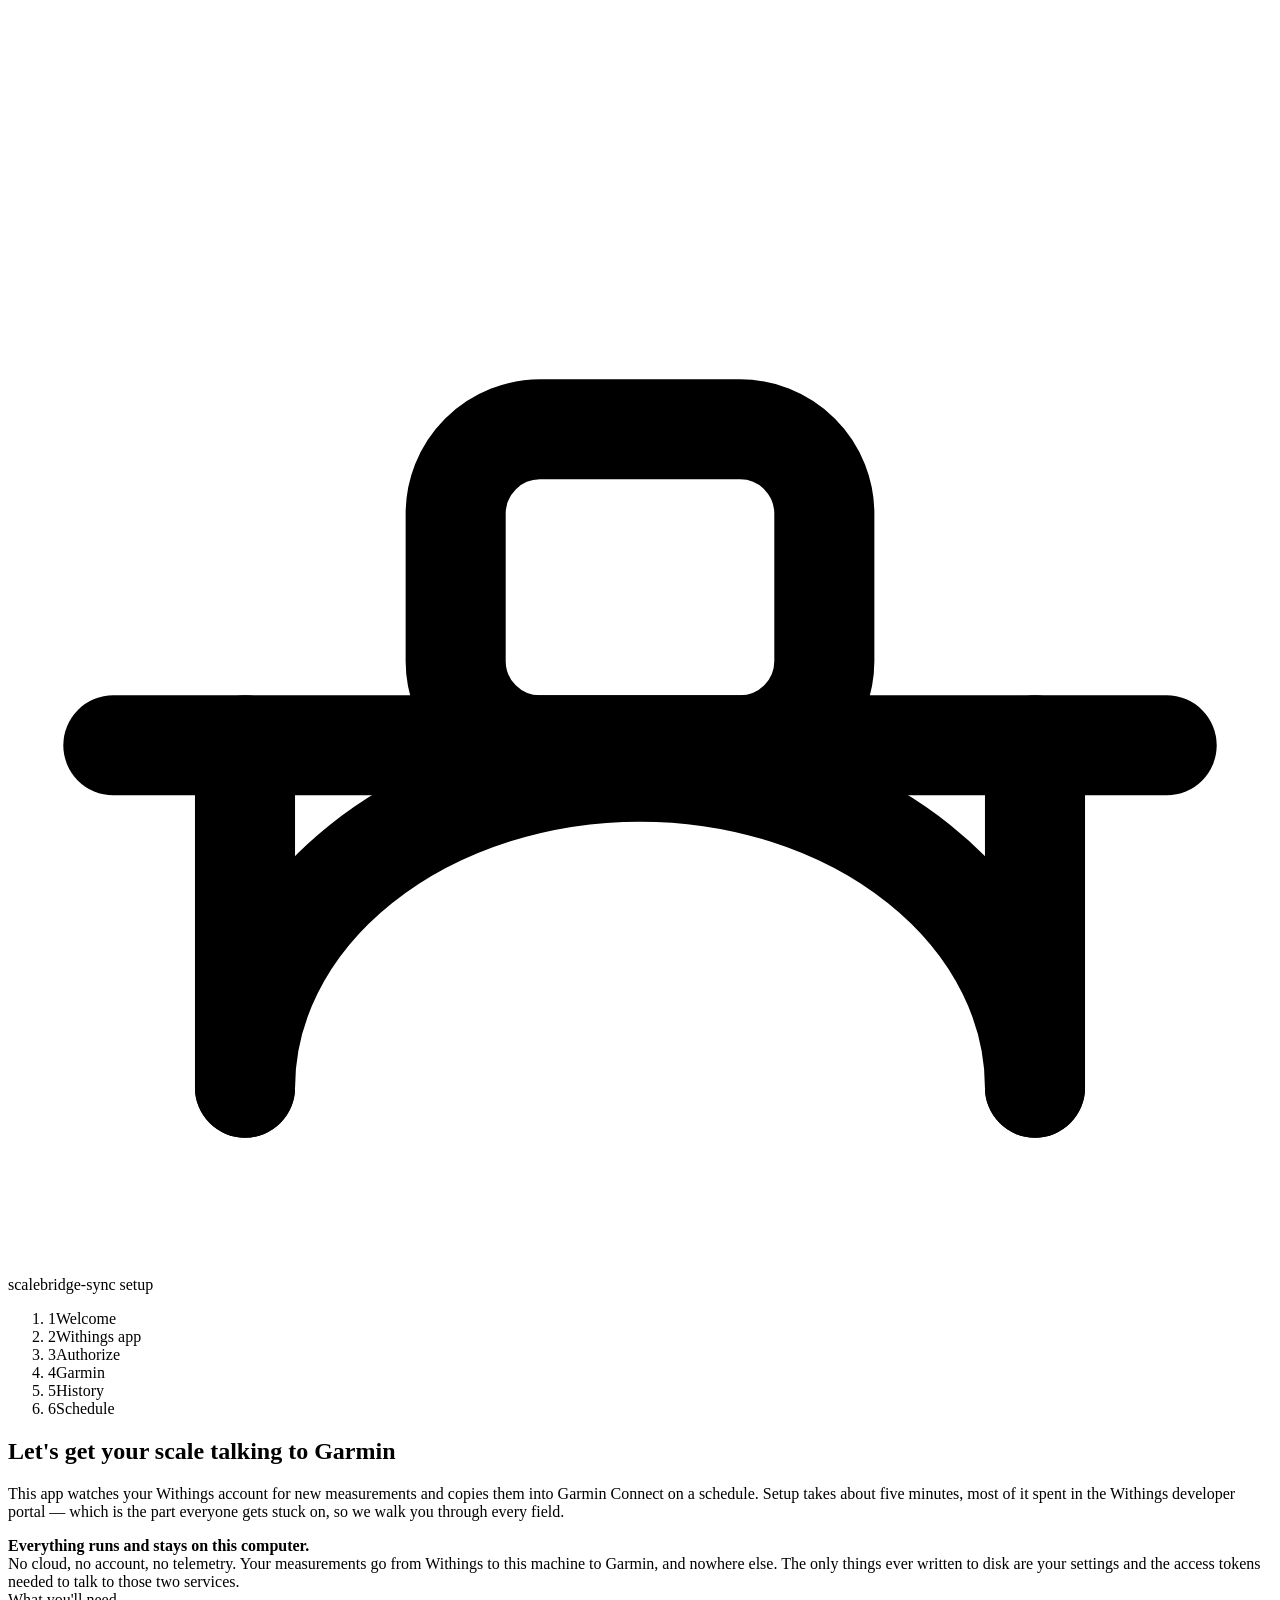
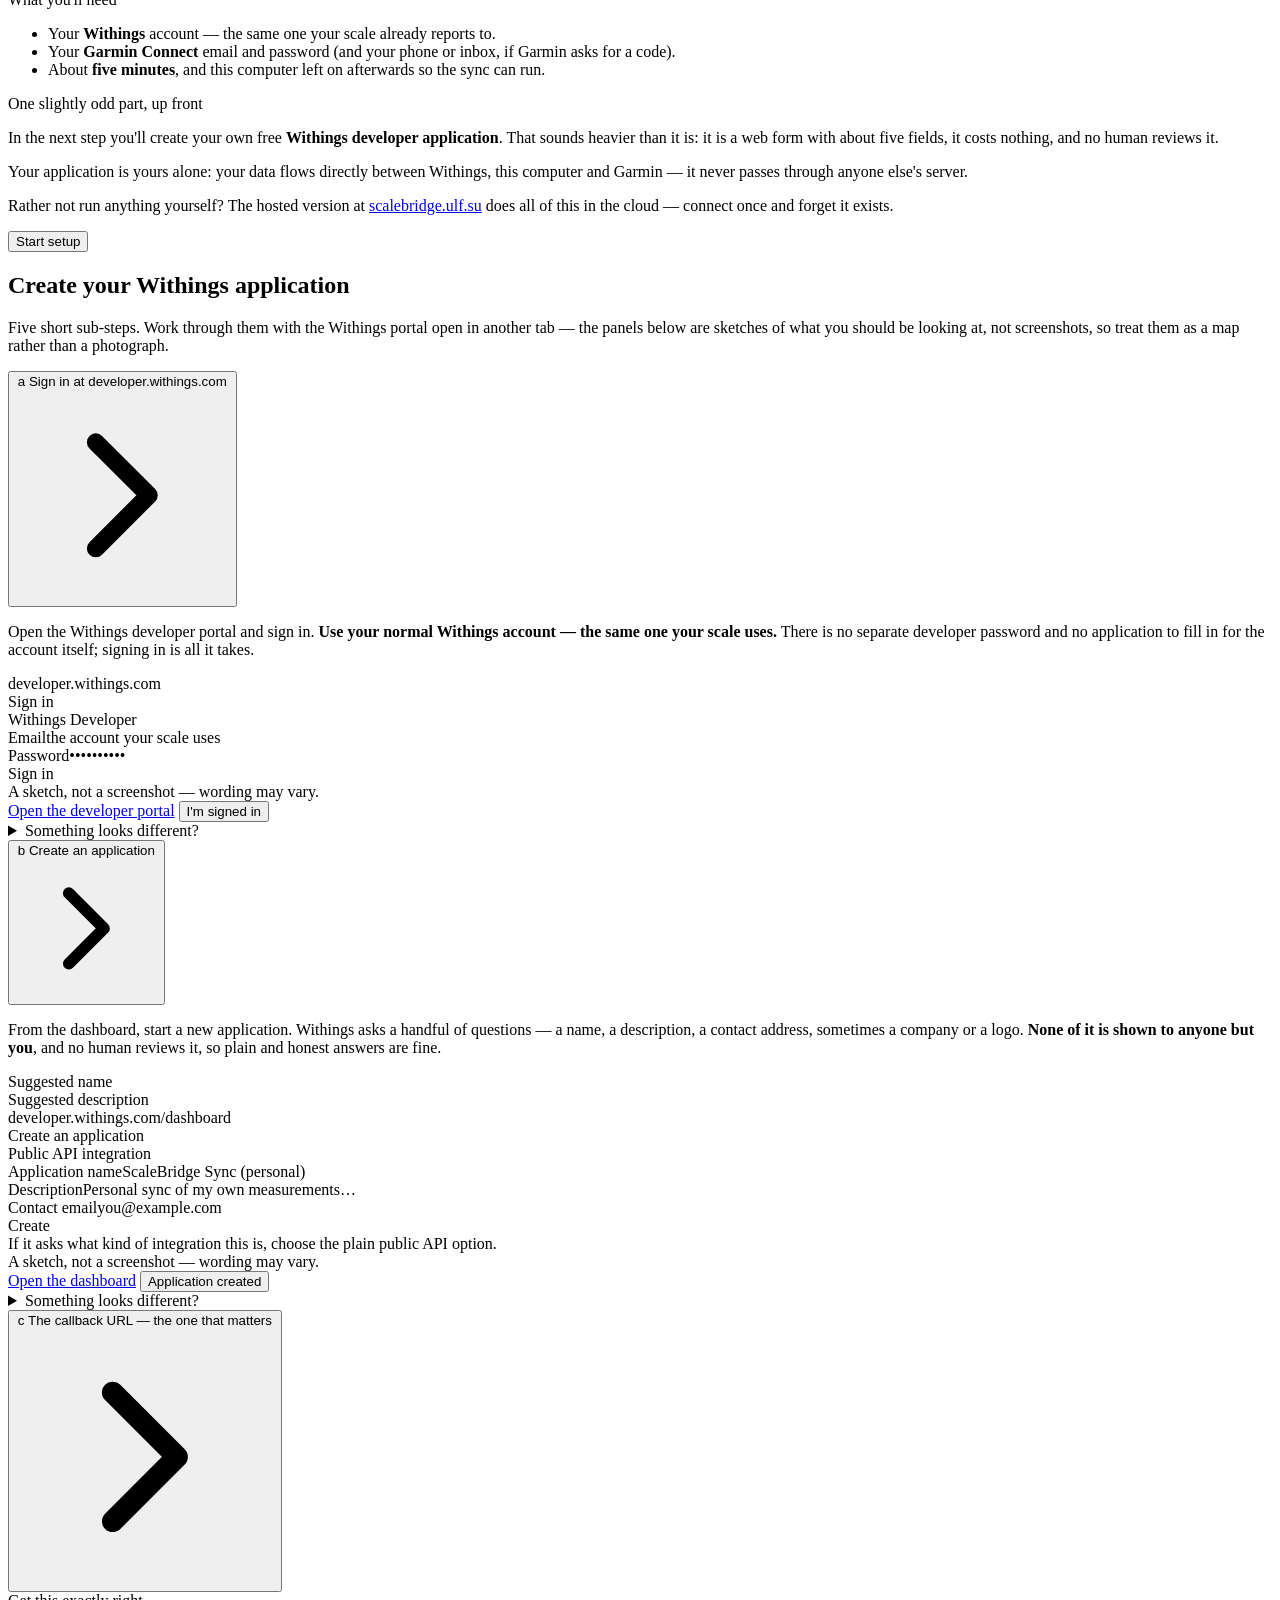
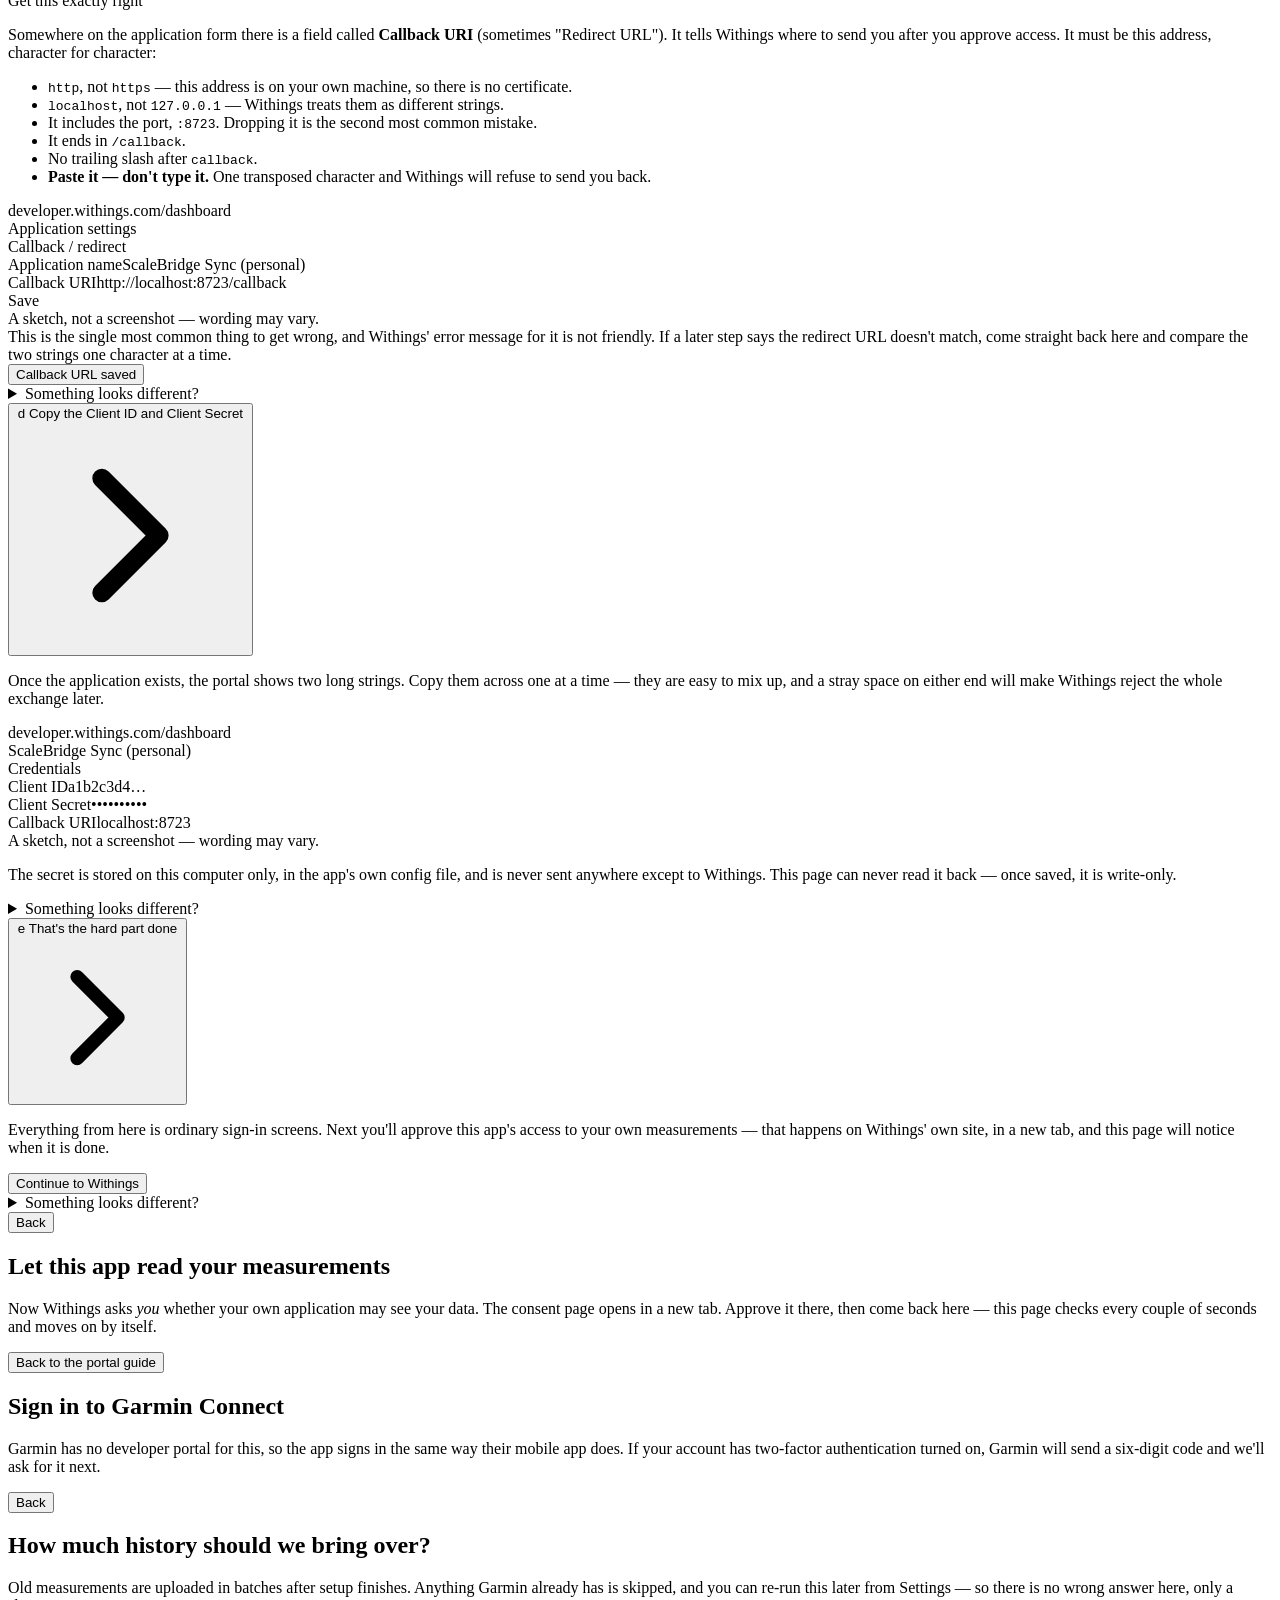
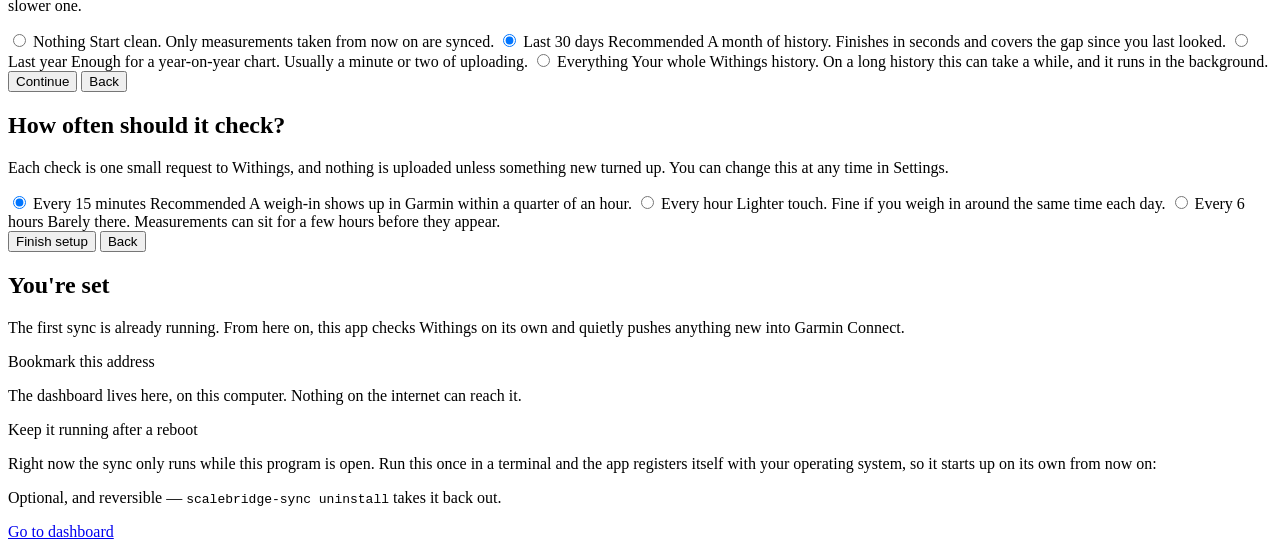
==== internal/webui/static/setup.html @ 3755c09a "scalebridge-sync: self-hosted Withings to Garmin Connect sync Single binary with a local web UI: a g" ====
<!doctype html>
<html lang="en">
<head>
<meta charset="utf-8">
<meta name="viewport" content="width=device-width, initial-scale=1">
<meta name="robots" content="noindex">
<title>Set up · scalebridge-sync</title>
<link rel="icon" href="/static/img/favicon.svg" type="image/svg+xml">
<link rel="stylesheet" href="/static/app.css">
</head>
<body>

<header class="wz-header">
  <span class="brand">
    <svg viewBox="0 0 24 24" fill="none" stroke="currentColor" stroke-width="1.9" stroke-linecap="round" stroke-linejoin="round" aria-hidden="true">
      <path d="M2 14h20"/><path d="M4.5 14v6.5"/><path d="M19.5 14v6.5"/>
      <path d="M4.5 20.5a7.5 6 0 0 1 15 0"/><rect x="8.5" y="8" width="7" height="6" rx="1.6"/>
    </svg>
    <span>
      <span class="brand-name">scalebridge-sync</span>
      <span class="brand-sub">setup</span>
    </span>
  </span>
</header>

<noscript>
  <div class="noscript">
    <strong>This app needs JavaScript.</strong><br>
    The setup wizard and the dashboard are built in the browser. Enable JavaScript
    for this page (it is served from your own computer) and reload.
  </div>
</noscript>

<main class="wz-layout hidden" id="wizard">
  <nav aria-label="Setup progress">
    <ol class="rail" id="rail">
      <li data-step="1"><span class="rail-mark">1</span><span class="rail-text">Welcome</span></li>
      <li data-step="2"><span class="rail-mark">2</span><span class="rail-text">Withings app</span></li>
      <li data-step="3"><span class="rail-mark">3</span><span class="rail-text">Authorize</span></li>
      <li data-step="4"><span class="rail-mark">4</span><span class="rail-text">Garmin</span></li>
      <li data-step="5"><span class="rail-mark">5</span><span class="rail-text">History</span></li>
      <li data-step="6"><span class="rail-mark">6</span><span class="rail-text">Schedule</span></li>
    </ol>
  </nav>

  <div>

  <!-- 1. Welcome -->
  <section class="wz-step" id="step-1">
    <h1 class="display-1 wz-title">Let's get your scale talking to Garmin</h1>
    <p class="body wz-lede">
      This app watches your Withings account for new measurements and copies them into
      Garmin Connect on a schedule. Setup takes about five minutes, most of it spent in
      the Withings developer portal — which is the part everyone gets stuck on, so we walk
      you through every field.
    </p>

    <div class="banner banner-info">
      <div>
        <strong>Everything runs and stays on this computer.</strong><br>
        No cloud, no account, no telemetry. Your measurements go from Withings to this
        machine to Garmin, and nowhere else. The only things ever written to disk are your
        settings and the access tokens needed to talk to those two services.
      </div>
    </div>

    <div class="card card-pad stack-sm">
      <div class="title">What you'll need</div>
      <ul class="checklist">
        <li><span class="ck"></span><span>Your <strong>Withings</strong> account — the same one your scale already reports to.</span></li>
        <li><span class="ck"></span><span>Your <strong>Garmin Connect</strong> email and password (and your phone or inbox, if Garmin asks for a code).</span></li>
        <li><span class="ck"></span><span>About <strong>five minutes</strong>, and this computer left on afterwards so the sync can run.</span></li>
      </ul>
    </div>

    <div class="card card-pad stack-sm">
      <div class="title">One slightly odd part, up front</div>
      <p class="body-sm">
        In the next step you'll create your own free <strong>Withings developer application</strong>.
        That sounds heavier than it is: it is a web form with about five fields, it costs
        nothing, and no human reviews it.
      </p>
      <p class="body-sm">
        Your application is yours alone: your data flows directly between Withings, this
        computer and Garmin — it never passes through anyone else's server.
      </p>
    </div>

    <p class="caption">
      Rather not run anything yourself? The hosted version at
      <a href="https://scalebridge.ulf.su" target="_blank" rel="noopener noreferrer">scalebridge.ulf.su</a>
      does all of this in the cloud — connect once and forget it exists.
    </p>

    <div class="wz-actions">
      <button class="btn btn-accent btn-lg" type="button" data-goto="2">Start setup</button>
    </div>
  </section>

  <!-- 2. Withings app guide -->
  <section class="wz-step" id="step-2">
    <h1 class="display-2 wz-title">Create your Withings application</h1>
    <p class="body wz-lede">
      Five short sub-steps. Work through them with the Withings portal open in another
      tab — the panels below are sketches of what you should be looking at, not screenshots,
      so treat them as a map rather than a photograph.
    </p>

    <div class="acc" id="acc">

      <!-- 2a -->
      <div class="acc-item" data-sub="a">
        <button class="acc-head" type="button">
          <span class="acc-num">a</span>
          <span class="acc-label">Sign in at developer.withings.com</span>
          <svg class="acc-chev" viewBox="0 0 24 24" fill="none" stroke="currentColor" stroke-width="2" stroke-linecap="round" stroke-linejoin="round" aria-hidden="true"><path d="M9 6l6 6-6 6"/></svg>
        </button>
        <div class="acc-panel">
          <p class="body-sm">
            Open the Withings developer portal and sign in. <strong>Use your normal Withings
            account — the same one your scale uses.</strong> There is no separate developer
            password and no application to fill in for the account itself; signing in is all
            it takes.
          </p>
          <div class="mock">
            <div class="mock-bar"><span class="mock-dots"><i></i><i></i><i></i></span><span class="mock-url">developer.withings.com</span></div>
            <div class="mock-screen">
              <div class="mock-h">Sign in</div>
              <div class="mock-sub">Withings Developer</div>
              <div class="mock-form">
                <div class="mock-field hl"><span class="mf-label">Email</span><span class="mf-box">the account your scale uses</span></div>
                <div class="mock-field"><span class="mf-label">Password</span><span class="mf-box">••••••••••</span></div>
                <span class="mock-btn primary">Sign in</span>
              </div>
            </div>
            <div class="mock-caption">A sketch, not a screenshot — wording may vary.</div>
          </div>
          <div class="row row-wrap">
            <a class="btn btn-secondary btn-sm" href="https://developer.withings.com/" target="_blank" rel="noopener noreferrer">Open the developer portal</a>
            <button class="btn btn-accent btn-sm" type="button" data-sub-next="b">I'm signed in</button>
          </div>
          <details class="disclose">
            <summary>Something looks different?</summary>
            <div class="disclose-body">
              The goal of this sub-step is only this: be signed in to
              developer.withings.com with the same Withings account your scale reports to.
              If you land on a page that offers you a dashboard, a list of applications, or
              a "create an application" button, you are in the right place — carry on.
            </div>
          </details>
        </div>
      </div>

      <!-- 2b -->
      <div class="acc-item" data-sub="b">
        <button class="acc-head" type="button">
          <span class="acc-num">b</span>
          <span class="acc-label">Create an application</span>
          <svg class="acc-chev" viewBox="0 0 24 24" fill="none" stroke="currentColor" stroke-width="2" stroke-linecap="round" stroke-linejoin="round" aria-hidden="true"><path d="M9 6l6 6-6 6"/></svg>
        </button>
        <div class="acc-panel">
          <p class="body-sm">
            From the dashboard, start a new application. Withings asks a handful of
            questions — a name, a description, a contact address, sometimes a company or a
            logo. <strong>None of it is shown to anyone but you</strong>, and no human
            reviews it, so plain and honest answers are fine.
          </p>
          <div class="stack-xs">
            <span class="label">Suggested name</span>
            <div id="copy-app-name"></div>
          </div>
          <div class="stack-xs">
            <span class="label">Suggested description</span>
            <div id="copy-app-desc"></div>
          </div>
          <div class="mock">
            <div class="mock-bar"><span class="mock-dots"><i></i><i></i><i></i></span><span class="mock-url">developer.withings.com/dashboard</span></div>
            <div class="mock-screen">
              <div class="mock-h">Create an application</div>
              <div class="mock-sub">Public API integration</div>
              <div class="mock-form">
                <div class="mock-field hl"><span class="mf-label">Application name</span><span class="mf-box">ScaleBridge Sync (personal)</span></div>
                <div class="mock-field"><span class="mf-label">Description</span><span class="mf-box tall">Personal sync of my own measurements…</span></div>
                <div class="mock-field"><span class="mf-label">Contact email</span><span class="mf-box">you@example.com</span></div>
                <span class="mock-btn primary">Create</span>
              </div>
              <div class="mock-note">If it asks what kind of integration this is, choose the plain public API option.</div>
            </div>
            <div class="mock-caption">A sketch, not a screenshot — wording may vary.</div>
          </div>
          <div class="row row-wrap">
            <a class="btn btn-secondary btn-sm" href="https://developer.withings.com/dashboard/" target="_blank" rel="noopener noreferrer">Open the dashboard</a>
            <button class="btn btn-accent btn-sm" type="button" data-sub-next="c">Application created</button>
          </div>
          <details class="disclose">
            <summary>Something looks different?</summary>
            <div class="disclose-body">
              The goal is to end up on a form that will hand you a <em>Client ID</em> and a
              <em>Client Secret</em> when you finish it. Every field except the callback URL
              in the next sub-step is cosmetic. If the portal offers several application
              types, pick the ordinary public API one — not a partner, enterprise or
              hardware programme.
            </div>
          </details>
        </div>
      </div>

      <!-- 2c -->
      <div class="acc-item" data-sub="c">
        <button class="acc-head" type="button">
          <span class="acc-num">c</span>
          <span class="acc-label">The callback URL — the one that matters</span>
          <svg class="acc-chev" viewBox="0 0 24 24" fill="none" stroke="currentColor" stroke-width="2" stroke-linecap="round" stroke-linejoin="round" aria-hidden="true"><path d="M9 6l6 6-6 6"/></svg>
        </button>
        <div class="acc-panel">
          <div class="eyebrow">Get this exactly right</div>
          <p class="body-sm">
            Somewhere on the application form there is a field called <strong>Callback URI</strong>
            (sometimes "Redirect URL"). It tells Withings where to send you after you approve
            access. It must be this address, character for character:
          </p>
          <div id="copy-callback"></div>
          <ul class="checklist">
            <li><span class="ck"></span><span><code>http</code>, not <code>https</code> — this address is on your own machine, so there is no certificate.</span></li>
            <li><span class="ck"></span><span><code>localhost</code>, not <code>127.0.0.1</code> — Withings treats them as different strings.</span></li>
            <li><span class="ck"></span><span>It includes the port, <code id="cb-port">:8723</code>. Dropping it is the second most common mistake.</span></li>
            <li><span class="ck"></span><span>It ends in <code>/callback</code>.</span></li>
            <li><span class="ck"></span><span>No trailing slash after <code>callback</code>.</span></li>
            <li><span class="ck"></span><span><strong>Paste it — don't type it.</strong> One transposed character and Withings will refuse to send you back.</span></li>
          </ul>
          <div class="mock">
            <div class="mock-bar"><span class="mock-dots"><i></i><i></i><i></i></span><span class="mock-url">developer.withings.com/dashboard</span></div>
            <div class="mock-screen">
              <div class="mock-h">Application settings</div>
              <div class="mock-sub">Callback / redirect</div>
              <div class="mock-form">
                <div class="mock-field"><span class="mf-label">Application name</span><span class="mf-box">ScaleBridge Sync (personal)</span></div>
                <div class="mock-field hl"><span class="mf-label">Callback URI</span><span class="mf-box" id="mock-callback">http://localhost:8723/callback</span></div>
                <span class="mock-btn primary">Save</span>
              </div>
            </div>
            <div class="mock-caption">A sketch, not a screenshot — wording may vary.</div>
          </div>
          <div class="banner banner-amber">
            <div>
              This is the single most common thing to get wrong, and Withings' error message
              for it is not friendly. If a later step says the redirect URL doesn't match,
              come straight back here and compare the two strings one character at a time.
            </div>
          </div>
          <div class="row row-wrap">
            <button class="btn btn-accent btn-sm" type="button" data-sub-next="d">Callback URL saved</button>
          </div>
          <details class="disclose">
            <summary>Something looks different?</summary>
            <div class="disclose-body">
              The goal is that Withings knows one exact address to redirect a browser to
              after you approve access, and that address is this app on this computer. Any
              field that talks about a callback, a redirect, a return URL or a registered
              URI is the one. If the portal accepts several, this can be the only one in
              the list — extra entries do no harm, a missing or mistyped one breaks
              everything.
            </div>
          </details>
        </div>
      </div>

      <!-- 2d -->
      <div class="acc-item" data-sub="d">
        <button class="acc-head" type="button">
          <span class="acc-num">d</span>
          <span class="acc-label">Copy the Client ID and Client Secret</span>
          <svg class="acc-chev" viewBox="0 0 24 24" fill="none" stroke="currentColor" stroke-width="2" stroke-linecap="round" stroke-linejoin="round" aria-hidden="true"><path d="M9 6l6 6-6 6"/></svg>
        </button>
        <div class="acc-panel">
          <p class="body-sm">
            Once the application exists, the portal shows two long strings. Copy them across
            one at a time — they are easy to mix up, and a stray space on either end will
            make Withings reject the whole exchange later.
          </p>
          <div class="mock">
            <div class="mock-bar"><span class="mock-dots"><i></i><i></i><i></i></span><span class="mock-url">developer.withings.com/dashboard</span></div>
            <div class="mock-screen">
              <div class="mock-h">ScaleBridge Sync (personal)</div>
              <div class="mock-sub">Credentials</div>
              <div class="mock-list">
                <div class="mock-row hl"><span class="mr-key"></span>Client ID<span class="mr-val">a1b2c3d4…</span></div>
                <div class="mock-row hl"><span class="mr-key"></span>Client Secret<span class="mr-val">••••••••••</span></div>
                <div class="mock-row"><span class="mr-key"></span>Callback URI<span class="mr-val">localhost:8723</span></div>
              </div>
            </div>
            <div class="mock-caption">A sketch, not a screenshot — wording may vary.</div>
          </div>
          <div id="creds-mount"></div>
          <p class="caption">
            The secret is stored on this computer only, in the app's own config file, and is
            never sent anywhere except to Withings. This page can never read it back — once
            saved, it is write-only.
          </p>
          <details class="disclose">
            <summary>Something looks different?</summary>
            <div class="disclose-body">
              The goal is a matched pair of strings that prove to Withings that requests are
              coming from your application. They may be labelled Client ID / Client Secret,
              Consumer Key / Consumer Secret, or API key and API secret. Both are normally 64
              lowercase letters and digits. If the secret is only shown once behind a "reveal"
              button, copy it now — regenerating it is possible but means coming back here.
            </div>
          </details>
        </div>
      </div>

      <!-- 2e -->
      <div class="acc-item" data-sub="e">
        <button class="acc-head" type="button">
          <span class="acc-num">e</span>
          <span class="acc-label">That's the hard part done</span>
          <svg class="acc-chev" viewBox="0 0 24 24" fill="none" stroke="currentColor" stroke-width="2" stroke-linecap="round" stroke-linejoin="round" aria-hidden="true"><path d="M9 6l6 6-6 6"/></svg>
        </button>
        <div class="acc-panel">
          <p class="body-sm">
            Everything from here is ordinary sign-in screens. Next you'll approve this app's
            access to your own measurements — that happens on Withings' own site, in a new
            tab, and this page will notice when it is done.
          </p>
          <div class="row row-wrap">
            <button class="btn btn-accent" type="button" data-goto="3">Continue to Withings</button>
          </div>
          <details class="disclose">
            <summary>Something looks different?</summary>
            <div class="disclose-body">
              If any sub-step above is still unfinished, go back to it now. The next step
              cannot work until the callback URL is registered and the credentials are saved.
            </div>
          </details>
        </div>
      </div>

    </div>

    <div class="wz-actions">
      <button class="btn btn-ghost" type="button" data-goto="1">Back</button>
    </div>
  </section>

  <!-- 3. Withings authorize -->
  <section class="wz-step" id="step-3">
    <h1 class="display-2 wz-title">Let this app read your measurements</h1>
    <p class="body wz-lede">
      Now Withings asks <em>you</em> whether your own application may see your data. The
      consent page opens in a new tab. Approve it there, then come back here — this page
      checks every couple of seconds and moves on by itself.
    </p>
    <div id="withings-mount"></div>
    <div class="wz-actions">
      <button class="btn btn-ghost" type="button" data-goto="2">Back to the portal guide</button>
    </div>
  </section>

  <!-- 4. Garmin -->
  <section class="wz-step" id="step-4">
    <h1 class="display-2 wz-title">Sign in to Garmin Connect</h1>
    <p class="body wz-lede">
      Garmin has no developer portal for this, so the app signs in the same way their mobile
      app does. If your account has two-factor authentication turned on, Garmin will send a
      six-digit code and we'll ask for it next.
    </p>
    <div class="card card-pad" id="garmin-mount"></div>
    <div class="wz-actions">
      <button class="btn btn-ghost" type="button" data-goto="3">Back</button>
    </div>
  </section>

  <!-- 5. Backfill -->
  <section class="wz-step" id="step-5">
    <h1 class="display-2 wz-title">How much history should we bring over?</h1>
    <p class="body wz-lede">
      Old measurements are uploaded in batches after setup finishes. Anything Garmin already
      has is skipped, and you can re-run this later from Settings — so there is no wrong
      answer here, only a slower one.
    </p>

    <form class="radio-cards" id="backfill-form">
      <label class="radio-card">
        <input type="radio" name="backfill" value="none">
        <span>
          <span class="rc-title">Nothing</span>
          <span class="rc-sub">Start clean. Only measurements taken from now on are synced.</span>
        </span>
      </label>
      <label class="radio-card">
        <input type="radio" name="backfill" value="30d" checked>
        <span>
          <span class="rc-title">Last 30 days <span class="pill pill-violet">Recommended</span></span>
          <span class="rc-sub">A month of history. Finishes in seconds and covers the gap since you last looked.</span>
        </span>
      </label>
      <label class="radio-card">
        <input type="radio" name="backfill" value="1y">
        <span>
          <span class="rc-title">Last year</span>
          <span class="rc-sub">Enough for a year-on-year chart. Usually a minute or two of uploading.</span>
        </span>
      </label>
      <label class="radio-card">
        <input type="radio" name="backfill" value="all">
        <span>
          <span class="rc-title">Everything</span>
          <span class="rc-sub">Your whole Withings history. On a long history this can take a while, and it runs in the background.</span>
        </span>
      </label>
    </form>

    <div class="wz-actions">
      <button class="btn btn-accent btn-lg" type="button" id="backfill-next">Continue</button>
      <button class="btn btn-ghost" type="button" data-goto="4">Back</button>
    </div>
  </section>

  <!-- 6. Schedule + done -->
  <section class="wz-step" id="step-6">
    <div id="schedule-panel" class="wz-body">
      <h1 class="display-2 wz-title">How often should it check?</h1>
      <p class="body wz-lede">
        Each check is one small request to Withings, and nothing is uploaded unless something
        new turned up. You can change this at any time in Settings.
      </p>

      <form class="radio-cards" id="schedule-form">
        <label class="radio-card">
          <input type="radio" name="interval" value="15" checked>
          <span>
            <span class="rc-title">Every 15 minutes <span class="pill pill-violet">Recommended</span></span>
            <span class="rc-sub">A weigh-in shows up in Garmin within a quarter of an hour.</span>
          </span>
        </label>
        <label class="radio-card">
          <input type="radio" name="interval" value="60">
          <span>
            <span class="rc-title">Every hour</span>
            <span class="rc-sub">Lighter touch. Fine if you weigh in around the same time each day.</span>
          </span>
        </label>
        <label class="radio-card">
          <input type="radio" name="interval" value="360">
          <span>
            <span class="rc-title">Every 6 hours</span>
            <span class="rc-sub">Barely there. Measurements can sit for a few hours before they appear.</span>
          </span>
        </label>
      </form>

      <div class="wz-actions">
        <button class="btn btn-accent btn-lg" type="button" id="finish-btn">Finish setup</button>
        <button class="btn btn-ghost" type="button" data-goto="5">Back</button>
      </div>
    </div>

    <div id="done-panel" class="wz-body hidden">
      <h1 class="display-1 wz-title">You're set</h1>
      <p class="body wz-lede">
        The first sync is already running. From here on, this app checks Withings on its own
        and quietly pushes anything new into Garmin Connect.
      </p>

      <div class="card card-pad stack-sm">
        <div class="title">Bookmark this address</div>
        <p class="body-sm">
          The dashboard lives here, on this computer. Nothing on the internet can reach it.
        </p>
        <div id="copy-origin"></div>
      </div>

      <div class="card card-pad stack-sm">
        <div class="title">Keep it running after a reboot</div>
        <p class="body-sm">
          Right now the sync only runs while this program is open. Run this once in a
          terminal and the app registers itself with your operating system, so it starts up
          on its own from now on:
        </p>
        <div id="copy-install"></div>
        <p class="caption">
          Optional, and reversible — <code>scalebridge-sync uninstall</code> takes it back out.
        </p>
      </div>

      <div class="wz-actions">
        <a class="btn btn-accent btn-lg" href="/">Go to dashboard</a>
      </div>
    </div>
  </section>

  </div>
</main>

<script src="/static/ui.js" defer></script>
<script src="/static/garmin-connect.js" defer></script>
<script src="/static/withings-connect.js" defer></script>
<script src="/static/setup.js" defer></script>
</body>
</html>
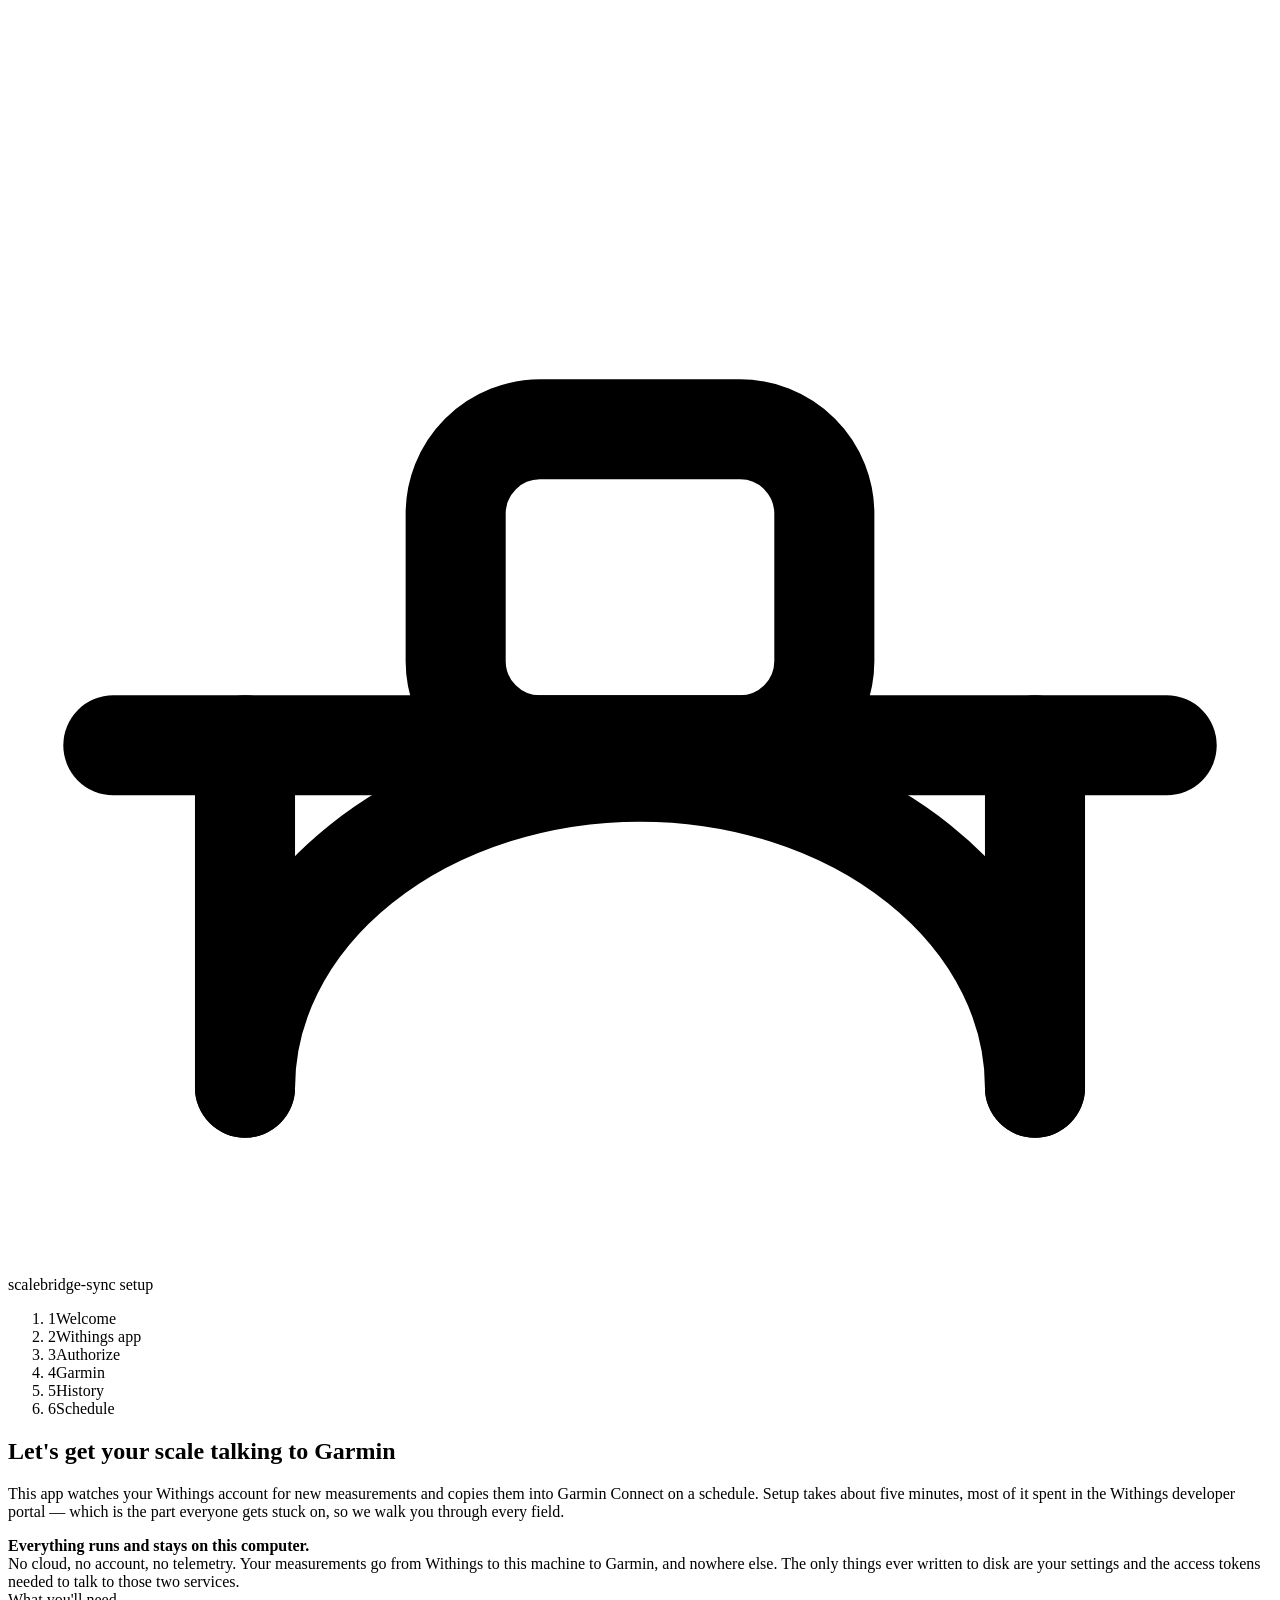
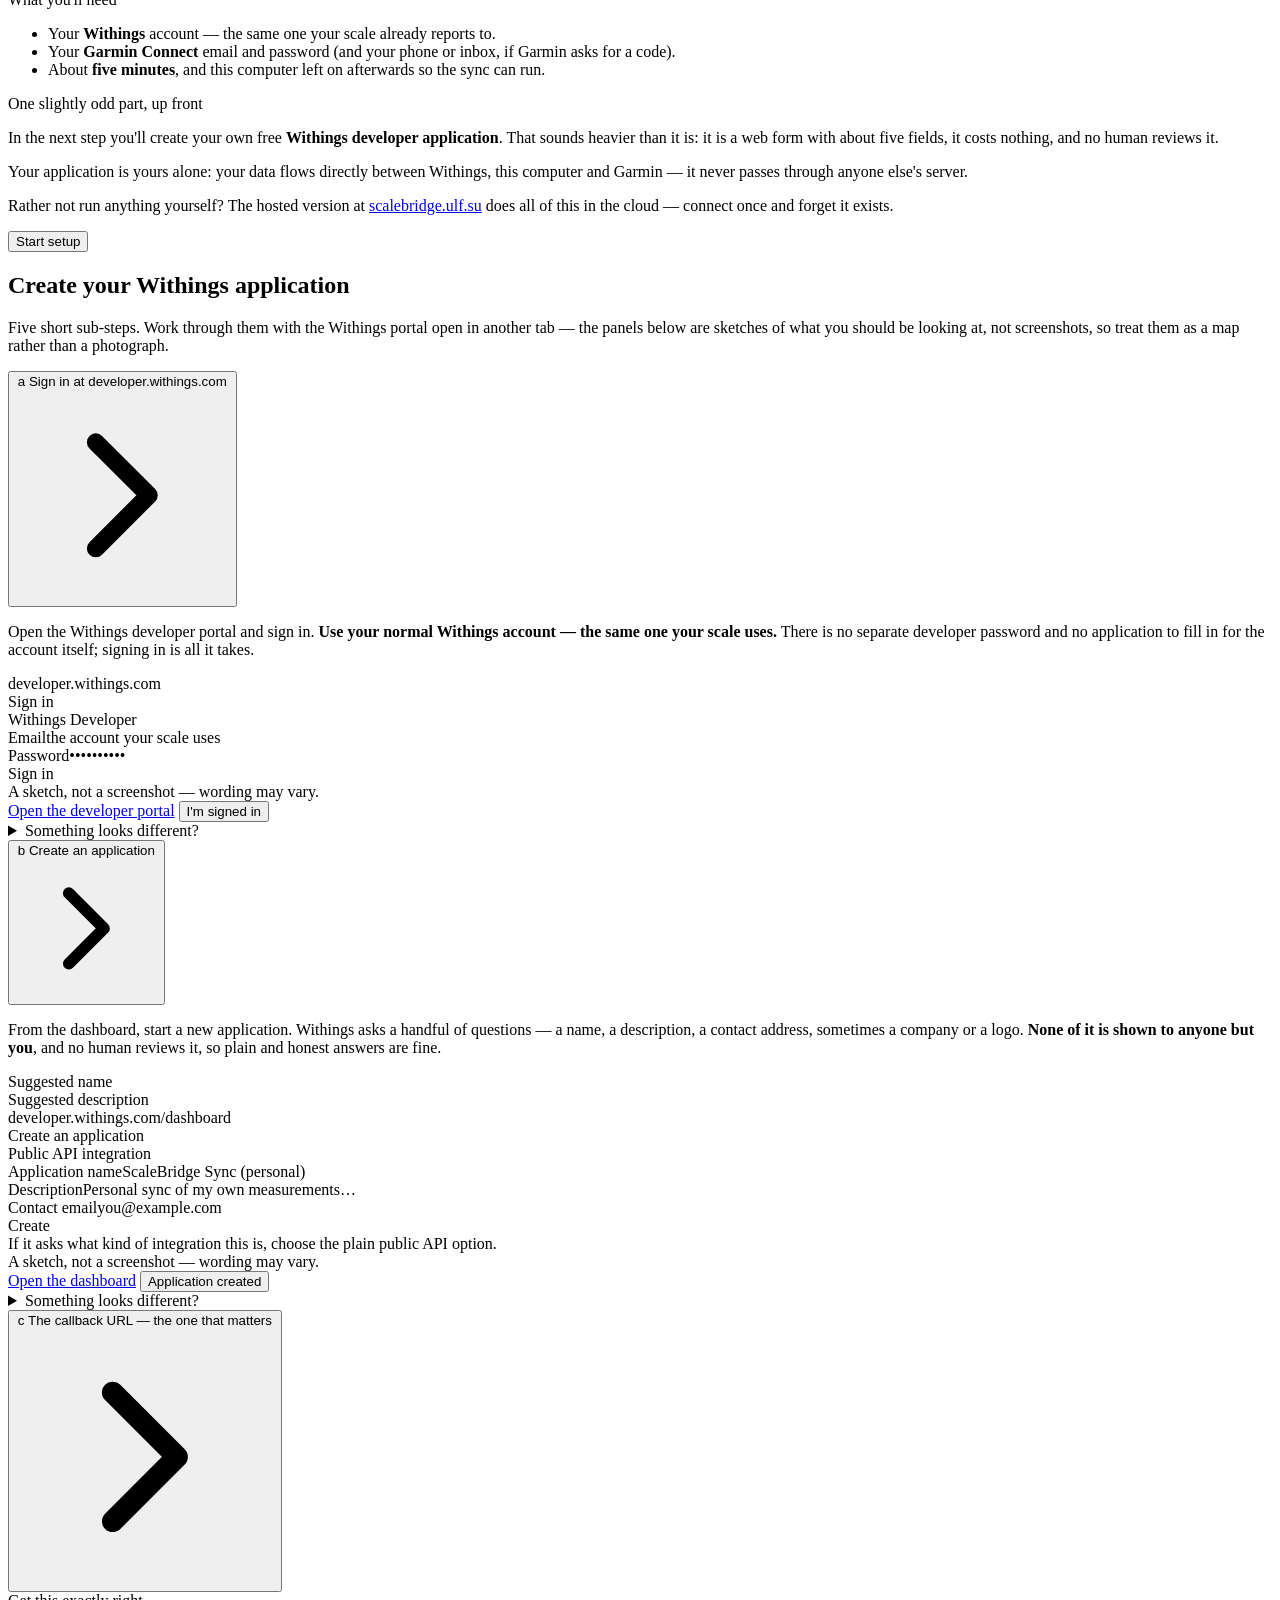
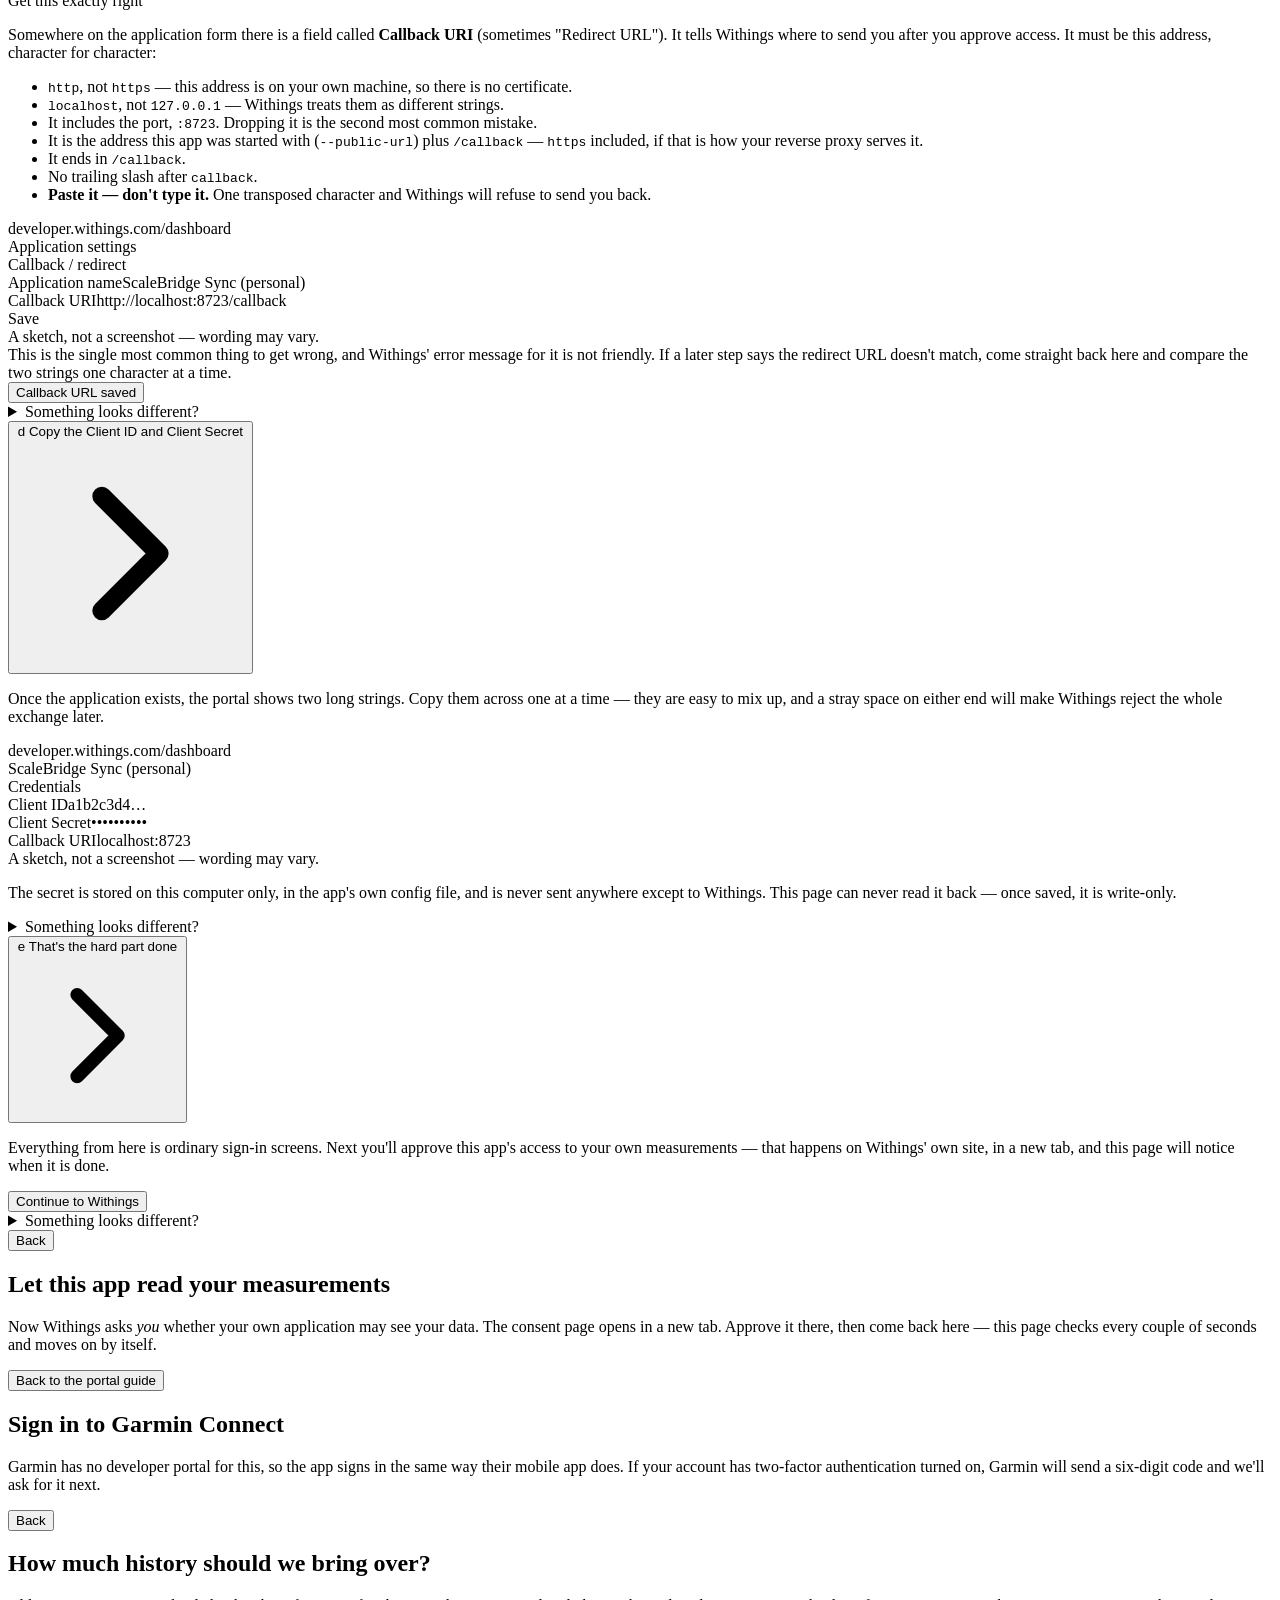
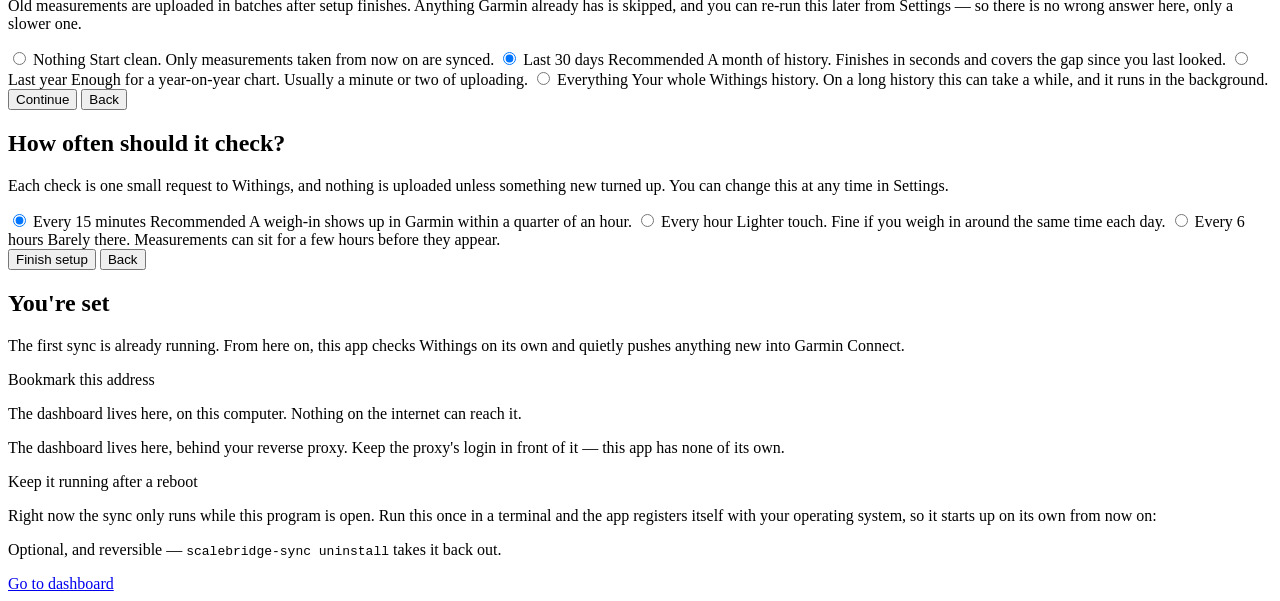
==== commit 061eea82: "Added the ability to add a public domain with the option public-url" ====
--- a/internal/webui/static/setup.html
+++ b/internal/webui/static/setup.html
@@ -221,9 +221,10 @@
           </p>
           <div id="copy-callback"></div>
           <ul class="checklist">
-            <li><span class="ck"></span><span><code>http</code>, not <code>https</code> — this address is on your own machine, so there is no certificate.</span></li>
-            <li><span class="ck"></span><span><code>localhost</code>, not <code>127.0.0.1</code> — Withings treats them as different strings.</span></li>
-            <li><span class="ck"></span><span>It includes the port, <code id="cb-port">:8723</code>. Dropping it is the second most common mistake.</span></li>
+            <li data-local-only><span class="ck"></span><span><code>http</code>, not <code>https</code> — this address is on your own machine, so there is no certificate.</span></li>
+            <li data-local-only><span class="ck"></span><span><code>localhost</code>, not <code>127.0.0.1</code> — Withings treats them as different strings.</span></li>
+            <li data-local-only><span class="ck"></span><span>It includes the port, <code id="cb-port">:8723</code>. Dropping it is the second most common mistake.</span></li>
+            <li data-public-only class="hidden"><span class="ck"></span><span>It is the address this app was started with (<code>--public-url</code>) plus <code>/callback</code> — <code>https</code> included, if that is how your reverse proxy serves it.</span></li>
             <li><span class="ck"></span><span>It ends in <code>/callback</code>.</span></li>
             <li><span class="ck"></span><span>No trailing slash after <code>callback</code>.</span></li>
             <li><span class="ck"></span><span><strong>Paste it — don't type it.</strong> One transposed character and Withings will refuse to send you back.</span></li>
@@ -286,7 +287,7 @@
               <div class="mock-list">
                 <div class="mock-row hl"><span class="mr-key"></span>Client ID<span class="mr-val">a1b2c3d4…</span></div>
                 <div class="mock-row hl"><span class="mr-key"></span>Client Secret<span class="mr-val">••••••••••</span></div>
-                <div class="mock-row"><span class="mr-key"></span>Callback URI<span class="mr-val">localhost:8723</span></div>
+                <div class="mock-row"><span class="mr-key"></span>Callback URI<span class="mr-val" id="mock-callback-short">localhost:8723</span></div>
               </div>
             </div>
             <div class="mock-caption">A sketch, not a screenshot — wording may vary.</div>
@@ -465,8 +466,12 @@
 
       <div class="card card-pad stack-sm">
         <div class="title">Bookmark this address</div>
-        <p class="body-sm">
+        <p class="body-sm" data-local-only>
           The dashboard lives here, on this computer. Nothing on the internet can reach it.
+        </p>
+        <p class="body-sm hidden" data-public-only>
+          The dashboard lives here, behind your reverse proxy. Keep the proxy's login in
+          front of it — this app has none of its own.
         </p>
         <div id="copy-origin"></div>
       </div>
